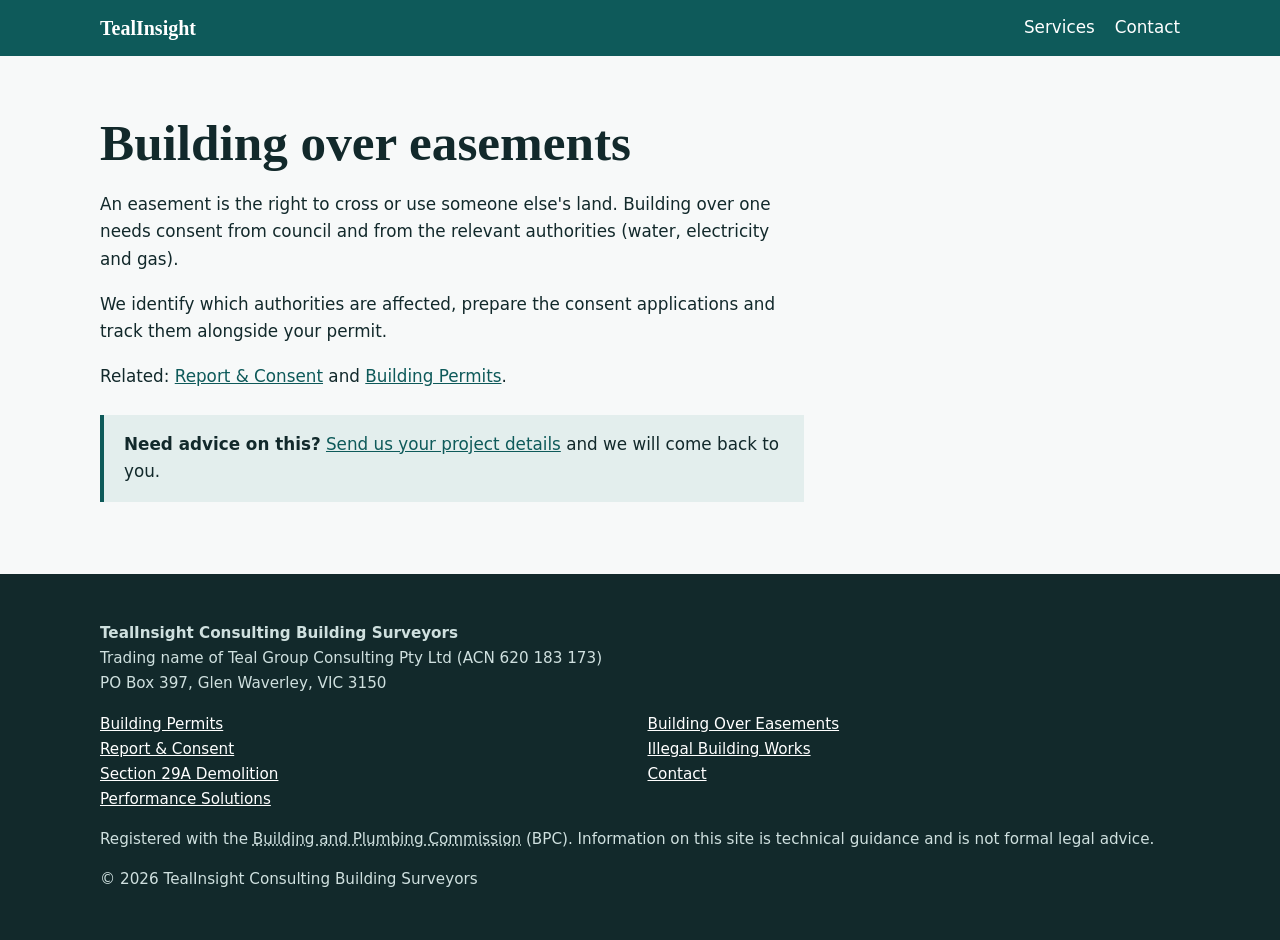
==== building-over-easements/index.html @ 93cd593f "Add files via upload" ====
<!DOCTYPE html>
<html lang="en-AU"><head><meta charset="utf-8">
<meta name="viewport" content="width=device-width, initial-scale=1.0, viewport-fit=cover">
<title>Building Over Easements Victoria | TealInsight</title>
<meta name="description" content="Building over easements in Victoria: consent from council and water, electricity and gas authorities before a building permit is issued.">
<link rel="canonical" href="https://tealgc.com.au/building-over-easements/">
<meta property="og:type" content="website"><meta property="og:site_name" content="TealInsight Consulting Building Surveyors">
<meta property="og:title" content="Building Over Easements Victoria | TealInsight"><meta property="og:description" content="Building over easements in Victoria: consent from council and water, electricity and gas authorities before a building permit is issued."><meta property="og:url" content="https://tealgc.com.au/building-over-easements/">
<link rel="stylesheet" href="/style.css"></head><body><header><div class="wrap"><a class="brand" href="/">TealInsight</a>
<nav aria-label="Main"><a href="/#services">Services</a><a href="/contact/">Contact</a></nav></div></header><main><div class="wrap"><article><h1 style="margin-top:2.5rem">Building over easements</h1><p>An easement is the right to cross or use someone else's land. Building over one needs consent from council and from the relevant authorities (water, electricity and gas).</p>
<p>We identify which authorities are affected, prepare the consent applications and track them alongside your permit.</p>
<p>Related: <a href="/report-and-consent/">Report &amp; Consent</a> and <a href="/building-permits/">Building Permits</a>.</p><div class="note"><strong>Need advice on this?</strong> <a href="/contact/">Send us your project details</a> and we will come back to you.</div></article></div></main><footer><div class="wrap">
<p><strong>TealInsight Consulting Building Surveyors</strong><br>Trading name of Teal Group Consulting Pty Ltd (ACN 620 183 173)<br>PO Box 397, Glen Waverley, VIC 3150</p>
<ul><li><a href="/building-permits/">Building Permits</a></li><li><a href="/report-and-consent/">Report & Consent</a></li><li><a href="/section-29a-demolition/">Section 29A Demolition</a></li><li><a href="/performance-solutions/">Performance Solutions</a></li><li><a href="/building-over-easements/">Building Over Easements</a></li><li><a href="/illegal-building-works/">Illegal Building Works</a></li><li><a href="/contact/">Contact</a></li></ul>
<p>Registered with the <abbr title="Building and Plumbing Commission">Building and Plumbing Commission</abbr> (BPC). Information on this site is technical guidance and is not formal legal advice.</p>
<p>&copy; 2026 TealInsight Consulting Building Surveyors</p></div></footer></body></html>
---- style.css ----
:root{--ink:#12292b;--teal:#0e5a5a;--tealsoft:#e3eeed;--paper:#f7f9f9;--line:#c9d8d7;--muted:#4a6163}
*{box-sizing:border-box}html{scroll-padding-top:4rem}
body{margin:0;background:var(--paper);color:var(--ink);font:1.05rem/1.65 system-ui,-apple-system,"Segoe UI",sans-serif}
h1,h2,h3{font-family:Georgia,"Times New Roman",serif;line-height:1.2;font-weight:600}
h1{font-size:clamp(2rem,5vw,3.2rem);margin:0 0 1rem}h2{font-size:1.6rem;margin:2.5rem 0 .75rem}h3{font-size:1.15rem;margin:1.5rem 0 .4rem}
a{color:var(--teal)}a:focus-visible,button:focus-visible,input:focus-visible,select:focus-visible,textarea:focus-visible{outline:3px solid #f2b705;outline-offset:2px}
.wrap{max-width:70rem;margin:0 auto;padding:0 1.25rem}
header{background:var(--teal);color:#fff}header .wrap{display:flex;justify-content:space-between;align-items:center;flex-wrap:wrap;gap:.5rem;padding-top:.9rem;padding-bottom:.9rem}
header a{color:#fff;text-decoration:none}.brand{font:600 1.25rem Georgia,serif}nav a{margin-left:1.25rem}nav a:hover{text-decoration:underline}
.hero{padding:4rem 0 3rem;border-bottom:1px solid var(--line)}.hero p{max-width:40rem;font-size:1.2rem;color:var(--muted)}
.btn{display:inline-block;background:var(--teal);color:#fff;padding:.75rem 1.4rem;border:0;border-radius:3px;font:inherit;cursor:pointer;text-decoration:none}.btn:hover{background:#0a4343}
main .wrap{padding-top:1rem;padding-bottom:3rem}article{max-width:44rem}
.regs{list-style:none;padding:0;margin:0 0 1rem;border-top:1px solid var(--line)}.regs li{display:flex;gap:1rem;padding:.55rem 0;border-bottom:1px solid var(--line)}.regs b{flex:0 0 5.5rem;color:var(--teal)}
.grid{display:grid;grid-template-columns:repeat(auto-fit,minmax(15rem,1fr));gap:1.25rem;margin-top:1rem}
.grid a{display:block;padding:1.1rem;border:1px solid var(--line);border-left:4px solid var(--teal);background:#fff;text-decoration:none;color:var(--ink)}.grid a:hover{background:var(--tealsoft)}.grid strong{display:block;font:600 1.1rem Georgia,serif;color:var(--teal)}
.note{background:var(--tealsoft);padding:1rem 1.25rem;border-left:4px solid var(--teal);margin:1.5rem 0}
.creds{display:flex;flex-wrap:wrap;gap:1.25rem;align-items:center;margin:1rem 0}.creds img{height:56px;width:auto}
form{display:grid;gap:1rem;max-width:36rem}label{display:grid;gap:.3rem;font-weight:600}
input,select,textarea{font:inherit;padding:.6rem;border:1px solid #8ba3a2;border-radius:3px;background:#fff}
footer{background:var(--ink);color:#cfe0df;padding:2rem 0;font-size:.95rem}footer a{color:#fff}footer ul{list-style:none;padding:0;columns:2}
@media(max-width:36rem){nav a{margin:0 1rem 0 0}.regs li{flex-direction:column;gap:0}}
@media(prefers-reduced-motion:no-preference){.btn,.grid a{transition:background .15s}}
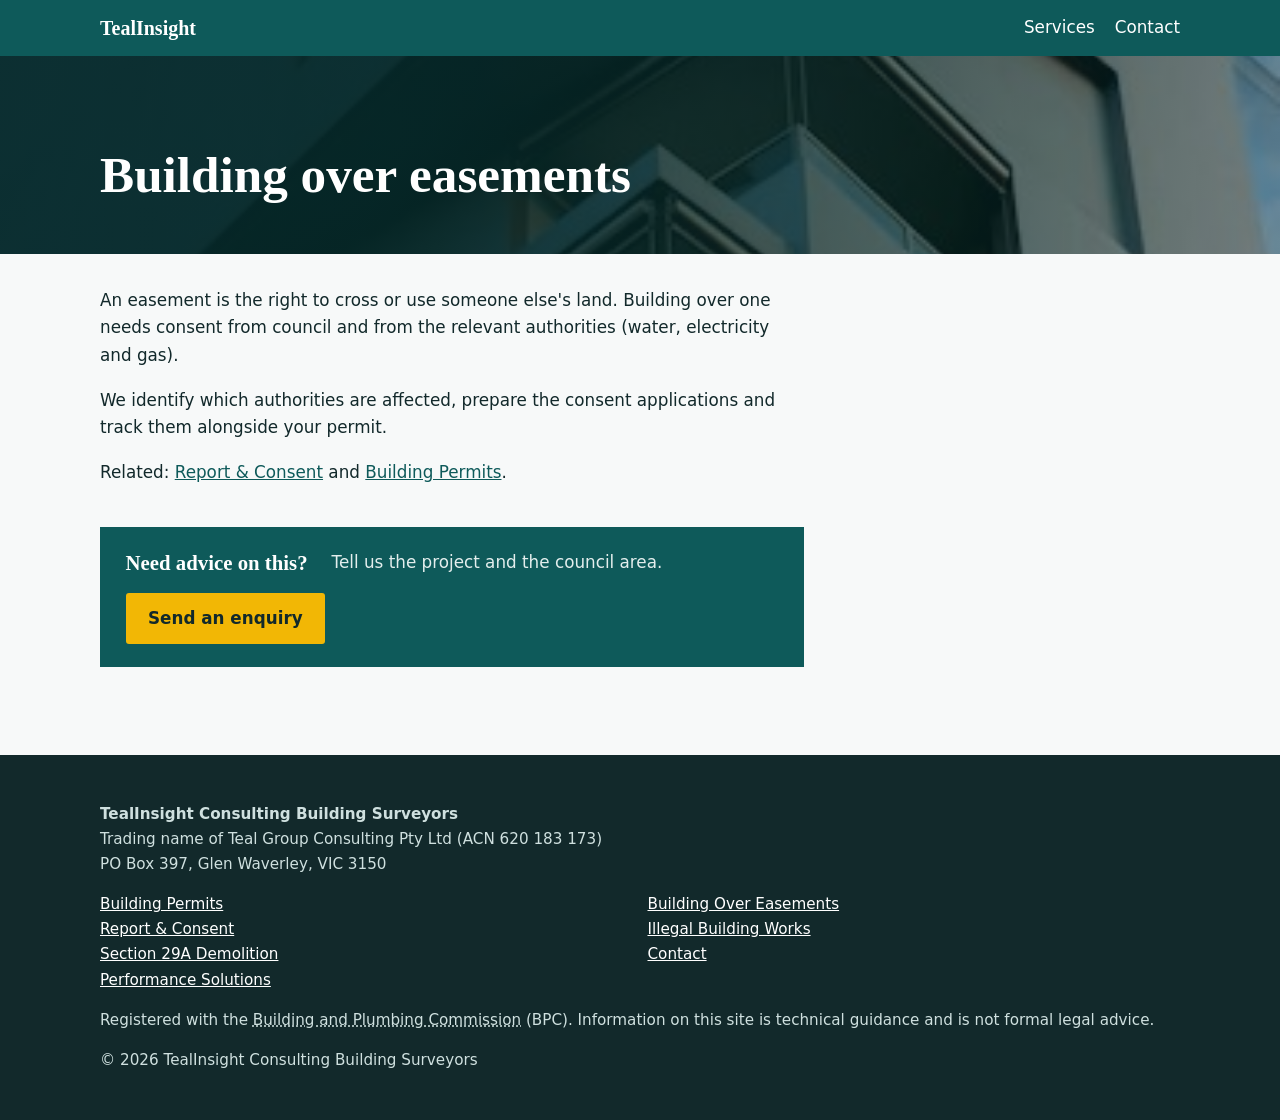
==== commit 537f477d: "Add files via upload" ====
--- a/building-over-easements/index.html
+++ b/building-over-easements/index.html
@@ -7,9 +7,9 @@
 <meta property="og:type" content="website"><meta property="og:site_name" content="TealInsight Consulting Building Surveyors">
 <meta property="og:title" content="Building Over Easements Victoria | TealInsight"><meta property="og:description" content="Building over easements in Victoria: consent from council and water, electricity and gas authorities before a building permit is issued."><meta property="og:url" content="https://tealgc.com.au/building-over-easements/">
 <link rel="stylesheet" href="/style.css"></head><body><header><div class="wrap"><a class="brand" href="/">TealInsight</a>
-<nav aria-label="Main"><a href="/#services">Services</a><a href="/contact/">Contact</a></nav></div></header><main><div class="wrap"><article><h1 style="margin-top:2.5rem">Building over easements</h1><p>An easement is the right to cross or use someone else's land. Building over one needs consent from council and from the relevant authorities (water, electricity and gas).</p>
+<nav aria-label="Main"><a href="/#services">Services</a><a href="/contact/">Contact</a></nav></div></header><main><section class="phero" style="background-image:url(/image/hero-architectural.jpg)"><div class="wrap"><h1>Building over easements</h1></div></section><div class="wrap"><article><p>An easement is the right to cross or use someone else's land. Building over one needs consent from council and from the relevant authorities (water, electricity and gas).</p>
 <p>We identify which authorities are affected, prepare the consent applications and track them alongside your permit.</p>
-<p>Related: <a href="/report-and-consent/">Report &amp; Consent</a> and <a href="/building-permits/">Building Permits</a>.</p><div class="note"><strong>Need advice on this?</strong> <a href="/contact/">Send us your project details</a> and we will come back to you.</div></article></div></main><footer><div class="wrap">
+<p>Related: <a href="/report-and-consent/">Report &amp; Consent</a> and <a href="/building-permits/">Building Permits</a>.</p><div class="cta"><strong>Need advice on this?</strong><span>Tell us the project and the council area.</span><a class="btn" href="/contact/">Send an enquiry</a></div></article></div></main><footer><div class="wrap">
 <p><strong>TealInsight Consulting Building Surveyors</strong><br>Trading name of Teal Group Consulting Pty Ltd (ACN 620 183 173)<br>PO Box 397, Glen Waverley, VIC 3150</p>
 <ul><li><a href="/building-permits/">Building Permits</a></li><li><a href="/report-and-consent/">Report & Consent</a></li><li><a href="/section-29a-demolition/">Section 29A Demolition</a></li><li><a href="/performance-solutions/">Performance Solutions</a></li><li><a href="/building-over-easements/">Building Over Easements</a></li><li><a href="/illegal-building-works/">Illegal Building Works</a></li><li><a href="/contact/">Contact</a></li></ul>
 <p>Registered with the <abbr title="Building and Plumbing Commission">Building and Plumbing Commission</abbr> (BPC). Information on this site is technical guidance and is not formal legal advice.</p>
--- a/style.css
+++ b/style.css
@@ -19,5 +19,24 @@
 form{display:grid;gap:1rem;max-width:36rem}label{display:grid;gap:.3rem;font-weight:600}
 input,select,textarea{font:inherit;padding:.6rem;border:1px solid #8ba3a2;border-radius:3px;background:#fff}
 footer{background:var(--ink);color:#cfe0df;padding:2rem 0;font-size:.95rem}footer a{color:#fff}footer ul{list-style:none;padding:0;columns:2}
+header{position:sticky;top:0;z-index:5}
+h2{border-left:5px solid #f2b705;padding-left:.75rem}
+.btn{background:#f2b705;color:#12292b;font-weight:700}.btn:hover{background:#ffd23f}
+.btn.ghost{background:transparent;color:#fff;border:2px solid #fff;margin-left:.75rem}.btn.ghost:hover{background:rgba(255,255,255,.15)}
+.hero{position:relative;color:#fff;padding:6.5rem 0 5.5rem;border:0;background:#0a3a3a url(/image/hero-architectural.jpg) center/cover}
+.hero:before,.phero:before{content:"";position:absolute;inset:0;background:linear-gradient(100deg,rgba(6,40,40,.93) 30%,rgba(6,40,40,.45))}
+.hero .wrap,.phero .wrap{position:relative}.hero h1{font-size:clamp(2.4rem,6vw,4.2rem);max-width:13em}.hero p{color:#e3eeed}
+.phero{position:relative;color:#fff;padding:4.5rem 0 3rem;background:#0a3a3a center/cover}.phero h1{margin:0;max-width:22em}.phero .wrap{padding-bottom:0}
+.band{background:var(--tealsoft);margin-top:1rem}.band h2{margin-top:1.5rem}
+.grid a{padding:0;overflow:hidden;border-left:1px solid var(--line);border-top:4px solid var(--teal)}
+.grid img{display:block;width:100%;aspect-ratio:16/9;object-fit:cover}
+.grid strong{padding:1rem 1rem .25rem}.grid span{display:block;padding:0 1rem 1.1rem;color:var(--muted);font-size:.98rem}
+.grid a:hover{background:#fff;transform:translateY(-3px);box-shadow:0 8px 20px rgba(18,41,43,.14)}
+.two{display:grid;grid-template-columns:repeat(auto-fit,minmax(16rem,1fr));gap:1.5rem}
+.two>div{background:#fff;border:1px solid var(--line);border-top:4px solid #f2b705;padding:.5rem 1.25rem 1rem}
+.split{display:grid;grid-template-columns:repeat(auto-fit,minmax(18rem,1fr));gap:2rem;align-items:center;margin-top:2rem}
+.split img{width:100%;aspect-ratio:4/3;object-fit:cover}
+.cta{display:flex;flex-wrap:wrap;align-items:center;gap:1rem 1.5rem;background:var(--teal);color:#fff;padding:1.4rem 1.6rem;margin:2.5rem 0}
+.cta strong{font:600 1.3rem Georgia,serif}.cta span{flex:1 1 14rem;color:#e3eeed}
 @media(max-width:36rem){nav a{margin:0 1rem 0 0}.regs li{flex-direction:column;gap:0}}
 @media(prefers-reduced-motion:no-preference){.btn,.grid a{transition:background .15s}}
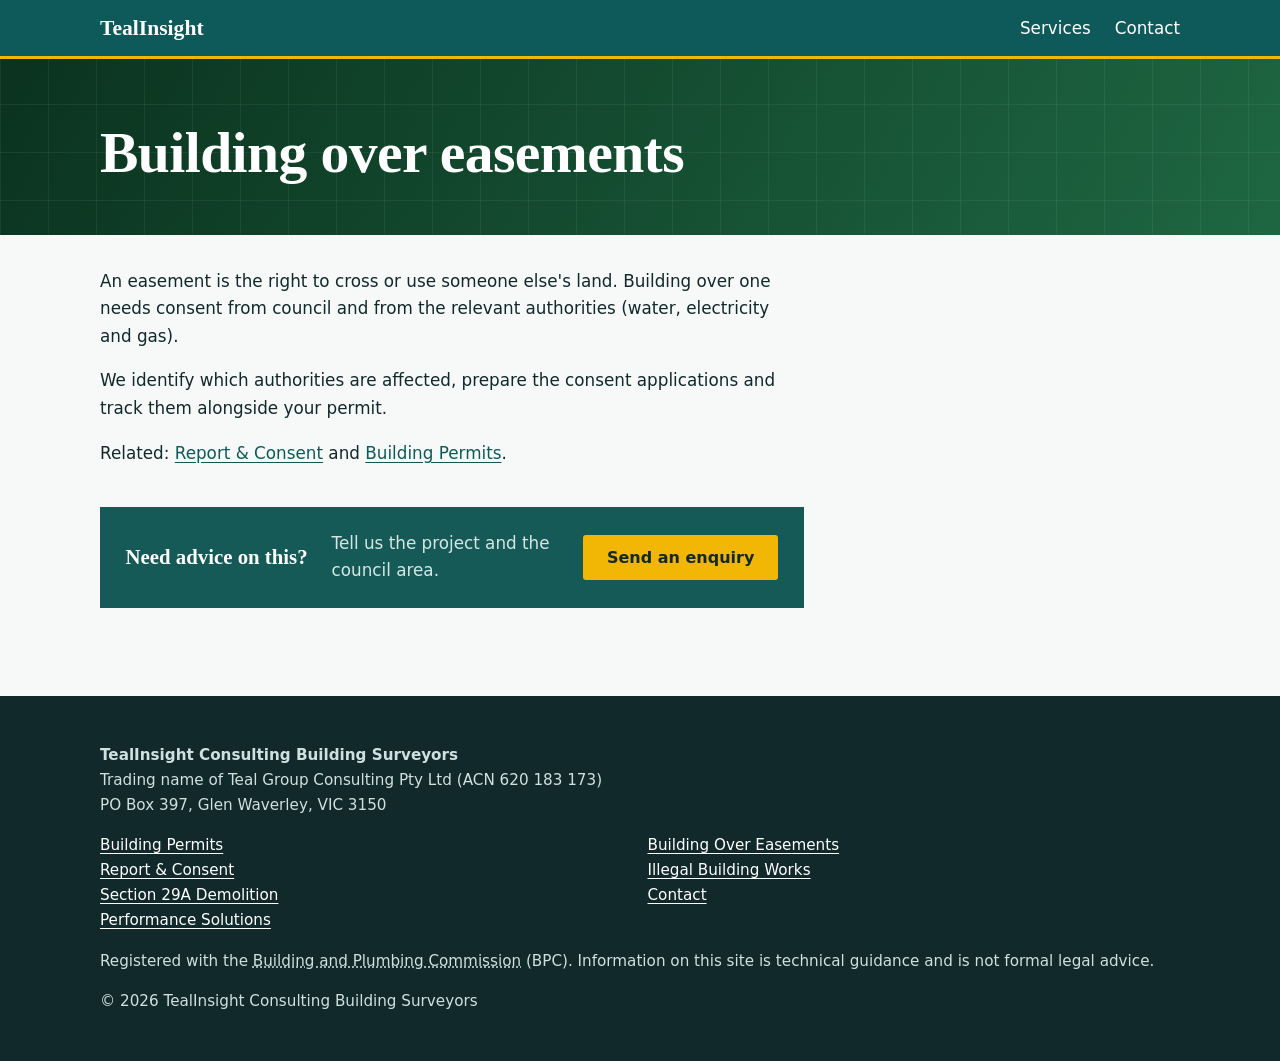
==== commit af82f57e: "Add files via upload" ====
--- a/building-over-easements/index.html
+++ b/building-over-easements/index.html
@@ -6,8 +6,8 @@
 <link rel="canonical" href="https://tealgc.com.au/building-over-easements/">
 <meta property="og:type" content="website"><meta property="og:site_name" content="TealInsight Consulting Building Surveyors">
 <meta property="og:title" content="Building Over Easements Victoria | TealInsight"><meta property="og:description" content="Building over easements in Victoria: consent from council and water, electricity and gas authorities before a building permit is issued."><meta property="og:url" content="https://tealgc.com.au/building-over-easements/">
-<link rel="stylesheet" href="/style.css"></head><body><header><div class="wrap"><a class="brand" href="/">TealInsight</a>
-<nav aria-label="Main"><a href="/#services">Services</a><a href="/contact/">Contact</a></nav></div></header><main><section class="phero" style="background-image:url(/image/hero-architectural.jpg)"><div class="wrap"><h1>Building over easements</h1></div></section><div class="wrap"><article><p>An easement is the right to cross or use someone else's land. Building over one needs consent from council and from the relevant authorities (water, electricity and gas).</p>
+<link rel="stylesheet" href="/style.css?v=3"></head><body><header><div class="wrap"><a class="brand" href="/">TealInsight</a>
+<nav aria-label="Main"><a href="/#services">Services</a><a href="/contact/">Contact</a></nav></div></header><main><section class="phero" style="--h:150"><div class="wrap"><h1>Building over easements</h1></div></section><div class="wrap"><article><p>An easement is the right to cross or use someone else's land. Building over one needs consent from council and from the relevant authorities (water, electricity and gas).</p>
 <p>We identify which authorities are affected, prepare the consent applications and track them alongside your permit.</p>
 <p>Related: <a href="/report-and-consent/">Report &amp; Consent</a> and <a href="/building-permits/">Building Permits</a>.</p><div class="cta"><strong>Need advice on this?</strong><span>Tell us the project and the council area.</span><a class="btn" href="/contact/">Send an enquiry</a></div></article></div></main><footer><div class="wrap">
 <p><strong>TealInsight Consulting Building Surveyors</strong><br>Trading name of Teal Group Consulting Pty Ltd (ACN 620 183 173)<br>PO Box 397, Glen Waverley, VIC 3150</p>
--- a/style.css
+++ b/style.css
@@ -1,42 +1,43 @@
 
-:root{--ink:#12292b;--teal:#0e5a5a;--tealsoft:#e3eeed;--paper:#f7f9f9;--line:#c9d8d7;--muted:#4a6163}
-*{box-sizing:border-box}html{scroll-padding-top:4rem}
+:root{--ink:#12292b;--teal:#0e5a5a;--tealsoft:#e3eeed;--paper:#f7f9f9;--line:#c9d8d7;--muted:#4a6163;--amber:#f2b705;--h:178}
+*{box-sizing:border-box}html{scroll-padding-top:4.5rem}
 body{margin:0;background:var(--paper);color:var(--ink);font:1.05rem/1.65 system-ui,-apple-system,"Segoe UI",sans-serif}
-h1,h2,h3{font-family:Georgia,"Times New Roman",serif;line-height:1.2;font-weight:600}
-h1{font-size:clamp(2rem,5vw,3.2rem);margin:0 0 1rem}h2{font-size:1.6rem;margin:2.5rem 0 .75rem}h3{font-size:1.15rem;margin:1.5rem 0 .4rem}
-a{color:var(--teal)}a:focus-visible,button:focus-visible,input:focus-visible,select:focus-visible,textarea:focus-visible{outline:3px solid #f2b705;outline-offset:2px}
+h1,h2,h3{font-family:Georgia,"Times New Roman",serif;line-height:1.15;font-weight:700;letter-spacing:-.01em}
+h1{font-size:clamp(2.2rem,5.5vw,3.6rem);margin:0 0 1rem}
+h2{font-size:1.75rem;margin:2.75rem 0 .8rem;border-left:5px solid var(--amber);padding-left:.75rem}h3{font-size:1.2rem;margin:1.2rem 0 .4rem}
+a{color:var(--teal);text-underline-offset:3px}a:hover{color:#083b3b;text-decoration-thickness:2px}
+a:focus-visible,button:focus-visible,input:focus-visible,select:focus-visible,textarea:focus-visible{outline:3px solid var(--amber);outline-offset:2px}
 .wrap{max-width:70rem;margin:0 auto;padding:0 1.25rem}
-header{background:var(--teal);color:#fff}header .wrap{display:flex;justify-content:space-between;align-items:center;flex-wrap:wrap;gap:.5rem;padding-top:.9rem;padding-bottom:.9rem}
-header a{color:#fff;text-decoration:none}.brand{font:600 1.25rem Georgia,serif}nav a{margin-left:1.25rem}nav a:hover{text-decoration:underline}
-.hero{padding:4rem 0 3rem;border-bottom:1px solid var(--line)}.hero p{max-width:40rem;font-size:1.2rem;color:var(--muted)}
-.btn{display:inline-block;background:var(--teal);color:#fff;padding:.75rem 1.4rem;border:0;border-radius:3px;font:inherit;cursor:pointer;text-decoration:none}.btn:hover{background:#0a4343}
+header{position:sticky;top:0;z-index:5;background:var(--teal);color:#fff;box-shadow:0 3px 0 var(--amber)}
+header .wrap{display:flex;justify-content:space-between;align-items:center;flex-wrap:wrap;gap:.5rem;padding-top:.9rem;padding-bottom:.9rem}
+header a{color:#fff;text-decoration:none}.brand{font:700 1.35rem Georgia,serif}
+nav a{margin-left:1.5rem;padding:.3rem 0;border-bottom:2px solid transparent}nav a:hover{border-bottom-color:var(--amber)}
+.hero,.phero{position:relative;color:#fff;background:linear-gradient(rgba(255,255,255,.06) 1px,transparent 1px) 0 0/48px 48px,linear-gradient(90deg,rgba(255,255,255,.06) 1px,transparent 1px) 0 0/48px 48px,linear-gradient(120deg,hsl(var(--h) 65% 12%),hsl(var(--h) 55% 26%))}
+.hero{padding:6rem 0 5rem}.hero h1{font-size:clamp(2.6rem,7vw,4.8rem);max-width:12em}.hero p{max-width:40rem;font-size:1.25rem;color:#d5e6e5}
+.phero{padding:4rem 0 3rem}.phero h1{margin:0;max-width:20em}
+.hero .wrap,.phero .wrap{padding-top:0;padding-bottom:0}
+.btn{display:inline-block;background:var(--amber);color:var(--ink);padding:.8rem 1.5rem;border:0;border-radius:3px;font:700 1rem system-ui,sans-serif;cursor:pointer;text-decoration:none}.btn:hover{background:#ffd23f;color:var(--ink)}
+.btn.ghost{background:transparent;color:#fff;border:2px solid #fff;margin-left:.75rem}.btn.ghost:hover{background:rgba(255,255,255,.16);color:#fff}
 main .wrap{padding-top:1rem;padding-bottom:3rem}article{max-width:44rem}
-.regs{list-style:none;padding:0;margin:0 0 1rem;border-top:1px solid var(--line)}.regs li{display:flex;gap:1rem;padding:.55rem 0;border-bottom:1px solid var(--line)}.regs b{flex:0 0 5.5rem;color:var(--teal)}
-.grid{display:grid;grid-template-columns:repeat(auto-fit,minmax(15rem,1fr));gap:1.25rem;margin-top:1rem}
-.grid a{display:block;padding:1.1rem;border:1px solid var(--line);border-left:4px solid var(--teal);background:#fff;text-decoration:none;color:var(--ink)}.grid a:hover{background:var(--tealsoft)}.grid strong{display:block;font:600 1.1rem Georgia,serif;color:var(--teal)}
-.note{background:var(--tealsoft);padding:1rem 1.25rem;border-left:4px solid var(--teal);margin:1.5rem 0}
-.creds{display:flex;flex-wrap:wrap;gap:1.25rem;align-items:center;margin:1rem 0}.creds img{height:56px;width:auto}
+.band{background:var(--tealsoft);margin-top:1rem}.band h2{margin-top:1.5rem}
+.grid{display:grid;grid-template-columns:repeat(auto-fit,minmax(16rem,1fr));gap:1.25rem;margin-top:1rem}
+.grid a{display:block;background:#fff;border:1px solid var(--line);border-top:6px solid hsl(var(--h) 60% 30%);padding:1.25rem 1.25rem 1.4rem;text-decoration:none;color:var(--ink)}
+.grid em{display:block;font:700 2.2rem/1 Georgia,serif;color:hsl(var(--h) 60% 30%);margin-bottom:.7rem}
+.grid strong{display:block;font:700 1.15rem Georgia,serif;margin-bottom:.35rem}.grid span{display:block;color:var(--muted);font-size:.98rem}
+.grid a:hover{background:hsl(var(--h) 60% 22%);border-color:hsl(var(--h) 60% 22%);color:#fff;transform:translateY(-4px)}
+.grid a:hover em{color:var(--amber)}.grid a:hover span{color:#d5e6e5}
+.regs{list-style:none;padding:0;margin:0 0 1rem;border-top:1px solid var(--line)}
+.regs li{display:flex;gap:1rem;padding:.6rem .5rem;border-bottom:1px solid var(--line)}.regs li:hover{background:var(--tealsoft)}
+.regs b{flex:0 0 9rem;color:hsl(var(--h) 60% 28%)}
+.two{display:grid;grid-template-columns:repeat(auto-fit,minmax(16rem,1fr));gap:1.5rem}
+.two>div{background:#fff;border:1px solid var(--line);border-left:6px solid var(--amber);padding:.5rem 1.25rem 1rem}.two>div:hover{background:var(--tealsoft)}
+.split{display:grid;grid-template-columns:minmax(12rem,15rem) 1fr;gap:2.5rem;align-items:center;margin-top:2.5rem}
+.numeral{background:var(--teal);color:#fff;padding:1.5rem;text-align:center}.numeral b{display:block;font:700 4.5rem/1 Georgia,serif;color:var(--amber)}
+.cta{display:flex;flex-wrap:wrap;align-items:center;gap:1rem 1.5rem;background:hsl(var(--h) 60% 22%);color:#fff;padding:1.4rem 1.6rem;margin:2.5rem 0}
+.cta strong{font:700 1.3rem Georgia,serif}.cta span{flex:1 1 14rem;color:#d5e6e5}
+.note{background:var(--tealsoft);padding:1rem 1.25rem;border-left:5px solid var(--teal);margin:1.5rem 0}
 form{display:grid;gap:1rem;max-width:36rem}label{display:grid;gap:.3rem;font-weight:600}
-input,select,textarea{font:inherit;padding:.6rem;border:1px solid #8ba3a2;border-radius:3px;background:#fff}
+input,select,textarea{font:inherit;padding:.6rem;border:1px solid #8ba3a2;border-radius:3px;background:#fff}input:hover,select:hover,textarea:hover{border-color:var(--teal)}
 footer{background:var(--ink);color:#cfe0df;padding:2rem 0;font-size:.95rem}footer a{color:#fff}footer ul{list-style:none;padding:0;columns:2}
-header{position:sticky;top:0;z-index:5}
-h2{border-left:5px solid #f2b705;padding-left:.75rem}
-.btn{background:#f2b705;color:#12292b;font-weight:700}.btn:hover{background:#ffd23f}
-.btn.ghost{background:transparent;color:#fff;border:2px solid #fff;margin-left:.75rem}.btn.ghost:hover{background:rgba(255,255,255,.15)}
-.hero{position:relative;color:#fff;padding:6.5rem 0 5.5rem;border:0;background:#0a3a3a url(/image/hero-architectural.jpg) center/cover}
-.hero:before,.phero:before{content:"";position:absolute;inset:0;background:linear-gradient(100deg,rgba(6,40,40,.93) 30%,rgba(6,40,40,.45))}
-.hero .wrap,.phero .wrap{position:relative}.hero h1{font-size:clamp(2.4rem,6vw,4.2rem);max-width:13em}.hero p{color:#e3eeed}
-.phero{position:relative;color:#fff;padding:4.5rem 0 3rem;background:#0a3a3a center/cover}.phero h1{margin:0;max-width:22em}.phero .wrap{padding-bottom:0}
-.band{background:var(--tealsoft);margin-top:1rem}.band h2{margin-top:1.5rem}
-.grid a{padding:0;overflow:hidden;border-left:1px solid var(--line);border-top:4px solid var(--teal)}
-.grid img{display:block;width:100%;aspect-ratio:16/9;object-fit:cover}
-.grid strong{padding:1rem 1rem .25rem}.grid span{display:block;padding:0 1rem 1.1rem;color:var(--muted);font-size:.98rem}
-.grid a:hover{background:#fff;transform:translateY(-3px);box-shadow:0 8px 20px rgba(18,41,43,.14)}
-.two{display:grid;grid-template-columns:repeat(auto-fit,minmax(16rem,1fr));gap:1.5rem}
-.two>div{background:#fff;border:1px solid var(--line);border-top:4px solid #f2b705;padding:.5rem 1.25rem 1rem}
-.split{display:grid;grid-template-columns:repeat(auto-fit,minmax(18rem,1fr));gap:2rem;align-items:center;margin-top:2rem}
-.split img{width:100%;aspect-ratio:4/3;object-fit:cover}
-.cta{display:flex;flex-wrap:wrap;align-items:center;gap:1rem 1.5rem;background:var(--teal);color:#fff;padding:1.4rem 1.6rem;margin:2.5rem 0}
-.cta strong{font:600 1.3rem Georgia,serif}.cta span{flex:1 1 14rem;color:#e3eeed}
-@media(max-width:36rem){nav a{margin:0 1rem 0 0}.regs li{flex-direction:column;gap:0}}
-@media(prefers-reduced-motion:no-preference){.btn,.grid a{transition:background .15s}}
+@media(prefers-reduced-motion:no-preference){.grid a,.btn,.regs li,.two>div{transition:background .2s,color .2s,transform .2s,border-color .2s}}
+@media(max-width:40rem){nav a{margin:0 1rem 0 0}.regs li{flex-direction:column;gap:0}.split{grid-template-columns:1fr}}
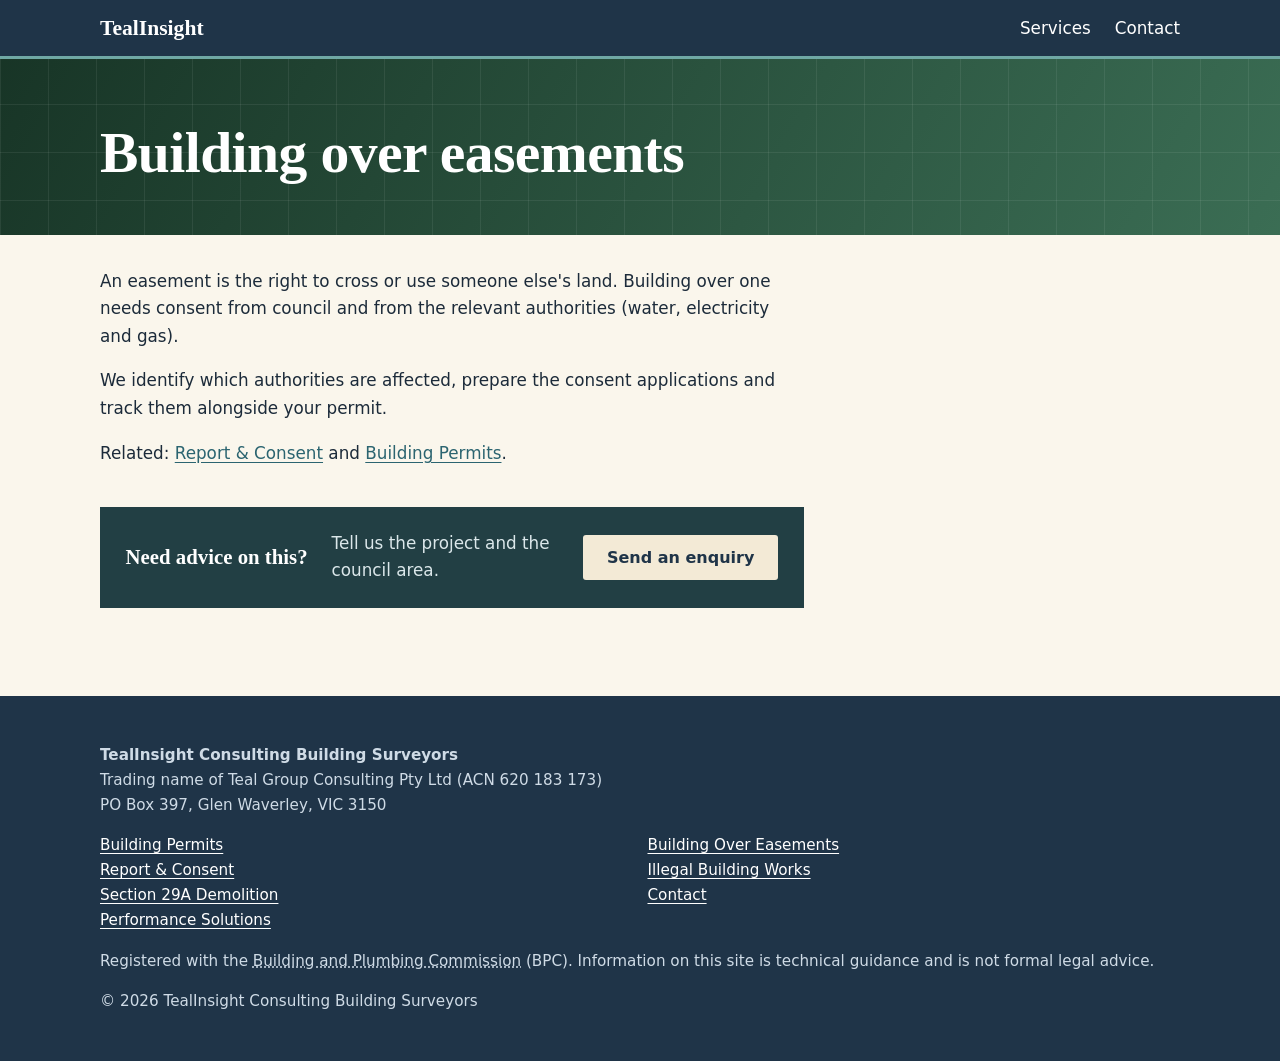
==== commit 8a58f4c4: "Add files via upload" ====
--- a/building-over-easements/index.html
+++ b/building-over-easements/index.html
@@ -6,7 +6,7 @@
 <link rel="canonical" href="https://tealgc.com.au/building-over-easements/">
 <meta property="og:type" content="website"><meta property="og:site_name" content="TealInsight Consulting Building Surveyors">
 <meta property="og:title" content="Building Over Easements Victoria | TealInsight"><meta property="og:description" content="Building over easements in Victoria: consent from council and water, electricity and gas authorities before a building permit is issued."><meta property="og:url" content="https://tealgc.com.au/building-over-easements/">
-<link rel="stylesheet" href="/style.css?v=3"></head><body><header><div class="wrap"><a class="brand" href="/">TealInsight</a>
+<link rel="stylesheet" href="/style.css?v=4"></head><body><header><div class="wrap"><a class="brand" href="/">TealInsight</a>
 <nav aria-label="Main"><a href="/#services">Services</a><a href="/contact/">Contact</a></nav></div></header><main><section class="phero" style="--h:150"><div class="wrap"><h1>Building over easements</h1></div></section><div class="wrap"><article><p>An easement is the right to cross or use someone else's land. Building over one needs consent from council and from the relevant authorities (water, electricity and gas).</p>
 <p>We identify which authorities are affected, prepare the consent applications and track them alongside your permit.</p>
 <p>Related: <a href="/report-and-consent/">Report &amp; Consent</a> and <a href="/building-permits/">Building Permits</a>.</p><div class="cta"><strong>Need advice on this?</strong><span>Tell us the project and the council area.</span><a class="btn" href="/contact/">Send an enquiry</a></div></article></div></main><footer><div class="wrap">
--- a/style.css
+++ b/style.css
@@ -1,43 +1,44 @@
 
-:root{--ink:#12292b;--teal:#0e5a5a;--tealsoft:#e3eeed;--paper:#f7f9f9;--line:#c9d8d7;--muted:#4a6163;--amber:#f2b705;--h:178}
+:root{--ink:#1c2b3a;--navy:#1f3448;--link:#2b6470;--sage:#dcebe8;--powder:#e4eef4;--paper:#faf6ec;--line:#d3d9d3;--muted:#506070;--sand:#d8b98a;--soft:#6fa8a4;--h:190}
 *{box-sizing:border-box}html{scroll-padding-top:4.5rem}
 body{margin:0;background:var(--paper);color:var(--ink);font:1.05rem/1.65 system-ui,-apple-system,"Segoe UI",sans-serif}
 h1,h2,h3{font-family:Georgia,"Times New Roman",serif;line-height:1.15;font-weight:700;letter-spacing:-.01em}
 h1{font-size:clamp(2.2rem,5.5vw,3.6rem);margin:0 0 1rem}
-h2{font-size:1.75rem;margin:2.75rem 0 .8rem;border-left:5px solid var(--amber);padding-left:.75rem}h3{font-size:1.2rem;margin:1.2rem 0 .4rem}
-a{color:var(--teal);text-underline-offset:3px}a:hover{color:#083b3b;text-decoration-thickness:2px}
-a:focus-visible,button:focus-visible,input:focus-visible,select:focus-visible,textarea:focus-visible{outline:3px solid var(--amber);outline-offset:2px}
+h2{font-size:1.75rem;margin:2.75rem 0 .8rem;border-left:5px solid var(--sand);padding-left:.75rem}h3{font-size:1.2rem;margin:1.2rem 0 .4rem}
+a{color:var(--link);text-underline-offset:3px}a:hover{color:var(--navy);text-decoration-thickness:2px}
+a:focus-visible,button:focus-visible,input:focus-visible,select:focus-visible,textarea:focus-visible{outline:3px solid var(--soft);outline-offset:2px}
 .wrap{max-width:70rem;margin:0 auto;padding:0 1.25rem}
-header{position:sticky;top:0;z-index:5;background:var(--teal);color:#fff;box-shadow:0 3px 0 var(--amber)}
+header{position:sticky;top:0;z-index:5;background:var(--navy);color:#fff;box-shadow:0 3px 0 var(--soft)}
 header .wrap{display:flex;justify-content:space-between;align-items:center;flex-wrap:wrap;gap:.5rem;padding-top:.9rem;padding-bottom:.9rem}
 header a{color:#fff;text-decoration:none}.brand{font:700 1.35rem Georgia,serif}
-nav a{margin-left:1.5rem;padding:.3rem 0;border-bottom:2px solid transparent}nav a:hover{border-bottom-color:var(--amber)}
-.hero,.phero{position:relative;color:#fff;background:linear-gradient(rgba(255,255,255,.06) 1px,transparent 1px) 0 0/48px 48px,linear-gradient(90deg,rgba(255,255,255,.06) 1px,transparent 1px) 0 0/48px 48px,linear-gradient(120deg,hsl(var(--h) 65% 12%),hsl(var(--h) 55% 26%))}
-.hero{padding:6rem 0 5rem}.hero h1{font-size:clamp(2.6rem,7vw,4.8rem);max-width:12em}.hero p{max-width:40rem;font-size:1.25rem;color:#d5e6e5}
+nav a{margin-left:1.5rem;padding:.3rem 0;border-bottom:2px solid transparent}nav a:hover{border-bottom-color:var(--sand)}
+.hero,.phero{position:relative;color:#fff;background:linear-gradient(rgba(255,255,255,.07) 1px,transparent 1px) 0 0/48px 48px,linear-gradient(90deg,rgba(255,255,255,.07) 1px,transparent 1px) 0 0/48px 48px,linear-gradient(120deg,hsl(var(--h) 38% 15%),hsl(var(--h) 30% 33%))}
+.hero{padding:6rem 0 5rem}.hero h1{font-size:clamp(2.6rem,7vw,4.8rem);max-width:12em}.hero p{max-width:40rem;font-size:1.25rem;color:#dbe7ea}
 .phero{padding:4rem 0 3rem}.phero h1{margin:0;max-width:20em}
 .hero .wrap,.phero .wrap{padding-top:0;padding-bottom:0}
-.btn{display:inline-block;background:var(--amber);color:var(--ink);padding:.8rem 1.5rem;border:0;border-radius:3px;font:700 1rem system-ui,sans-serif;cursor:pointer;text-decoration:none}.btn:hover{background:#ffd23f;color:var(--ink)}
-.btn.ghost{background:transparent;color:#fff;border:2px solid #fff;margin-left:.75rem}.btn.ghost:hover{background:rgba(255,255,255,.16);color:#fff}
+.btn{display:inline-block;background:var(--navy);color:#fff;padding:.8rem 1.5rem;border:0;border-radius:3px;font:700 1rem system-ui,sans-serif;cursor:pointer;text-decoration:none}.btn:hover{background:#2f5a6e;color:#fff}
+.hero .btn,.cta .btn{background:#f3ead6;color:var(--navy)}.hero .btn:hover,.cta .btn:hover{background:#fff;color:var(--navy)}
+.hero .btn.ghost{background:transparent;color:#fff;border:2px solid #fff;margin-left:.75rem}.hero .btn.ghost:hover{background:rgba(255,255,255,.16);color:#fff}
 main .wrap{padding-top:1rem;padding-bottom:3rem}article{max-width:44rem}
-.band{background:var(--tealsoft);margin-top:1rem}.band h2{margin-top:1.5rem}
+.band{background:var(--sage);margin-top:1rem}.band h2{margin-top:1.5rem}
 .grid{display:grid;grid-template-columns:repeat(auto-fit,minmax(16rem,1fr));gap:1.25rem;margin-top:1rem}
-.grid a{display:block;background:#fff;border:1px solid var(--line);border-top:6px solid hsl(var(--h) 60% 30%);padding:1.25rem 1.25rem 1.4rem;text-decoration:none;color:var(--ink)}
-.grid em{display:block;font:700 2.2rem/1 Georgia,serif;color:hsl(var(--h) 60% 30%);margin-bottom:.7rem}
+.grid a{display:block;background:#fff;border:1px solid var(--line);border-top:6px solid hsl(var(--h) 32% 46%);padding:1.25rem 1.25rem 1.4rem;text-decoration:none;color:var(--ink)}
+.grid em{display:block;font:700 2.2rem/1 Georgia,serif;color:hsl(var(--h) 40% 30%);margin-bottom:.7rem}
 .grid strong{display:block;font:700 1.15rem Georgia,serif;margin-bottom:.35rem}.grid span{display:block;color:var(--muted);font-size:.98rem}
-.grid a:hover{background:hsl(var(--h) 60% 22%);border-color:hsl(var(--h) 60% 22%);color:#fff;transform:translateY(-4px)}
-.grid a:hover em{color:var(--amber)}.grid a:hover span{color:#d5e6e5}
+.grid a:hover{background:hsl(var(--h) 34% 20%);border-color:hsl(var(--h) 34% 20%);color:#fff;transform:translateY(-4px)}
+.grid a:hover em{color:var(--sand)}.grid a:hover span{color:#dbe7ea}
 .regs{list-style:none;padding:0;margin:0 0 1rem;border-top:1px solid var(--line)}
-.regs li{display:flex;gap:1rem;padding:.6rem .5rem;border-bottom:1px solid var(--line)}.regs li:hover{background:var(--tealsoft)}
-.regs b{flex:0 0 9rem;color:hsl(var(--h) 60% 28%)}
+.regs li{display:flex;gap:1rem;padding:.6rem .5rem;border-bottom:1px solid var(--line)}.regs li:hover{background:var(--sage)}
+.regs b{flex:0 0 9rem;color:hsl(var(--h) 40% 28%)}
 .two{display:grid;grid-template-columns:repeat(auto-fit,minmax(16rem,1fr));gap:1.5rem}
-.two>div{background:#fff;border:1px solid var(--line);border-left:6px solid var(--amber);padding:.5rem 1.25rem 1rem}.two>div:hover{background:var(--tealsoft)}
+.two>div{background:#fff;border:1px solid var(--line);border-left:6px solid var(--sand);padding:.5rem 1.25rem 1rem}.two>div:hover{background:var(--powder)}
 .split{display:grid;grid-template-columns:minmax(12rem,15rem) 1fr;gap:2.5rem;align-items:center;margin-top:2.5rem}
-.numeral{background:var(--teal);color:#fff;padding:1.5rem;text-align:center}.numeral b{display:block;font:700 4.5rem/1 Georgia,serif;color:var(--amber)}
-.cta{display:flex;flex-wrap:wrap;align-items:center;gap:1rem 1.5rem;background:hsl(var(--h) 60% 22%);color:#fff;padding:1.4rem 1.6rem;margin:2.5rem 0}
-.cta strong{font:700 1.3rem Georgia,serif}.cta span{flex:1 1 14rem;color:#d5e6e5}
-.note{background:var(--tealsoft);padding:1rem 1.25rem;border-left:5px solid var(--teal);margin:1.5rem 0}
+.numeral{background:var(--navy);color:#fff;padding:1.5rem;text-align:center}.numeral b{display:block;font:700 4.5rem/1 Georgia,serif;color:var(--sand)}
+.cta{display:flex;flex-wrap:wrap;align-items:center;gap:1rem 1.5rem;background:hsl(var(--h) 34% 20%);color:#fff;padding:1.4rem 1.6rem;margin:2.5rem 0}
+.cta strong{font:700 1.3rem Georgia,serif}.cta span{flex:1 1 14rem;color:#dbe7ea}
+.note{background:var(--sage);padding:1rem 1.25rem;border-left:5px solid var(--soft);margin:1.5rem 0}
 form{display:grid;gap:1rem;max-width:36rem}label{display:grid;gap:.3rem;font-weight:600}
-input,select,textarea{font:inherit;padding:.6rem;border:1px solid #8ba3a2;border-radius:3px;background:#fff}input:hover,select:hover,textarea:hover{border-color:var(--teal)}
-footer{background:var(--ink);color:#cfe0df;padding:2rem 0;font-size:.95rem}footer a{color:#fff}footer ul{list-style:none;padding:0;columns:2}
+input,select,textarea{font:inherit;padding:.6rem;border:1px solid #93a5a3;border-radius:3px;background:#fff}input:hover,select:hover,textarea:hover{border-color:var(--link)}
+footer{background:var(--navy);color:#cfdbe6;padding:2rem 0;font-size:.95rem}footer a{color:#fff}footer ul{list-style:none;padding:0;columns:2}
 @media(prefers-reduced-motion:no-preference){.grid a,.btn,.regs li,.two>div{transition:background .2s,color .2s,transform .2s,border-color .2s}}
 @media(max-width:40rem){nav a{margin:0 1rem 0 0}.regs li{flex-direction:column;gap:0}.split{grid-template-columns:1fr}}
